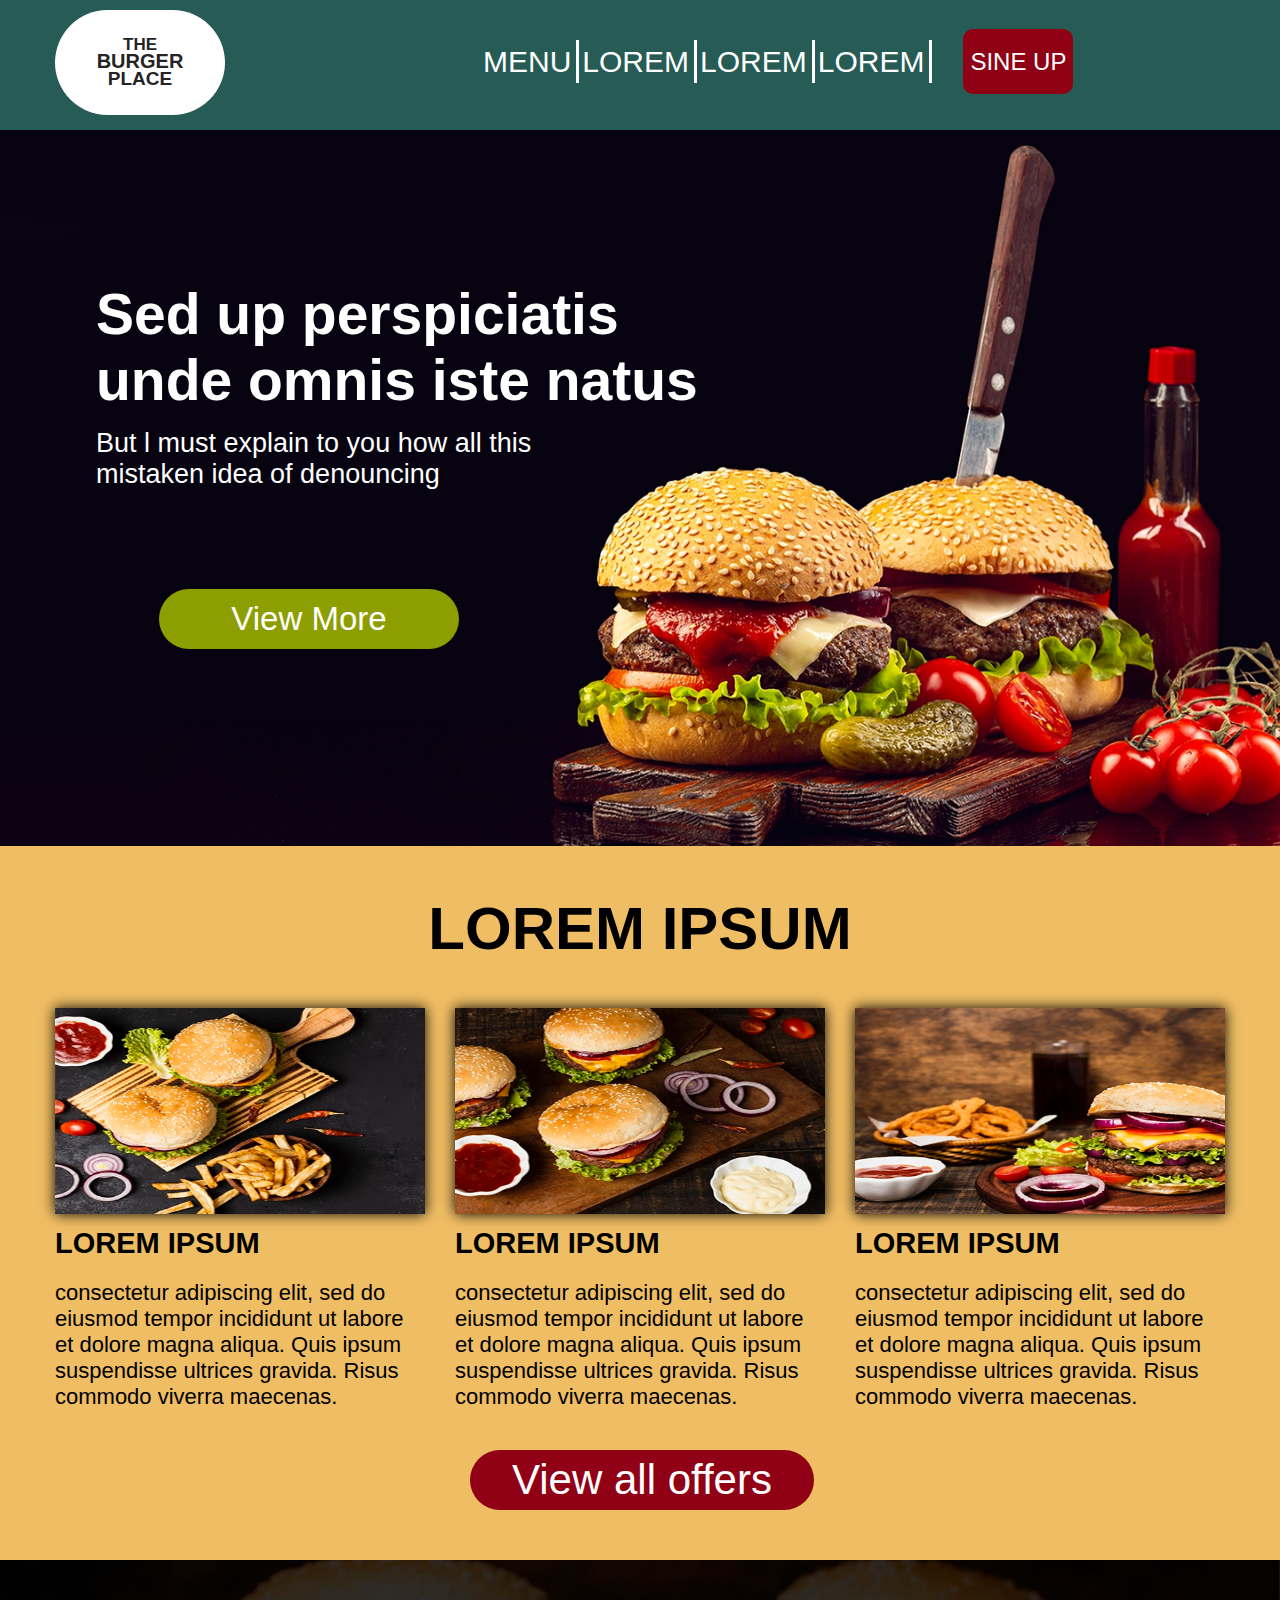
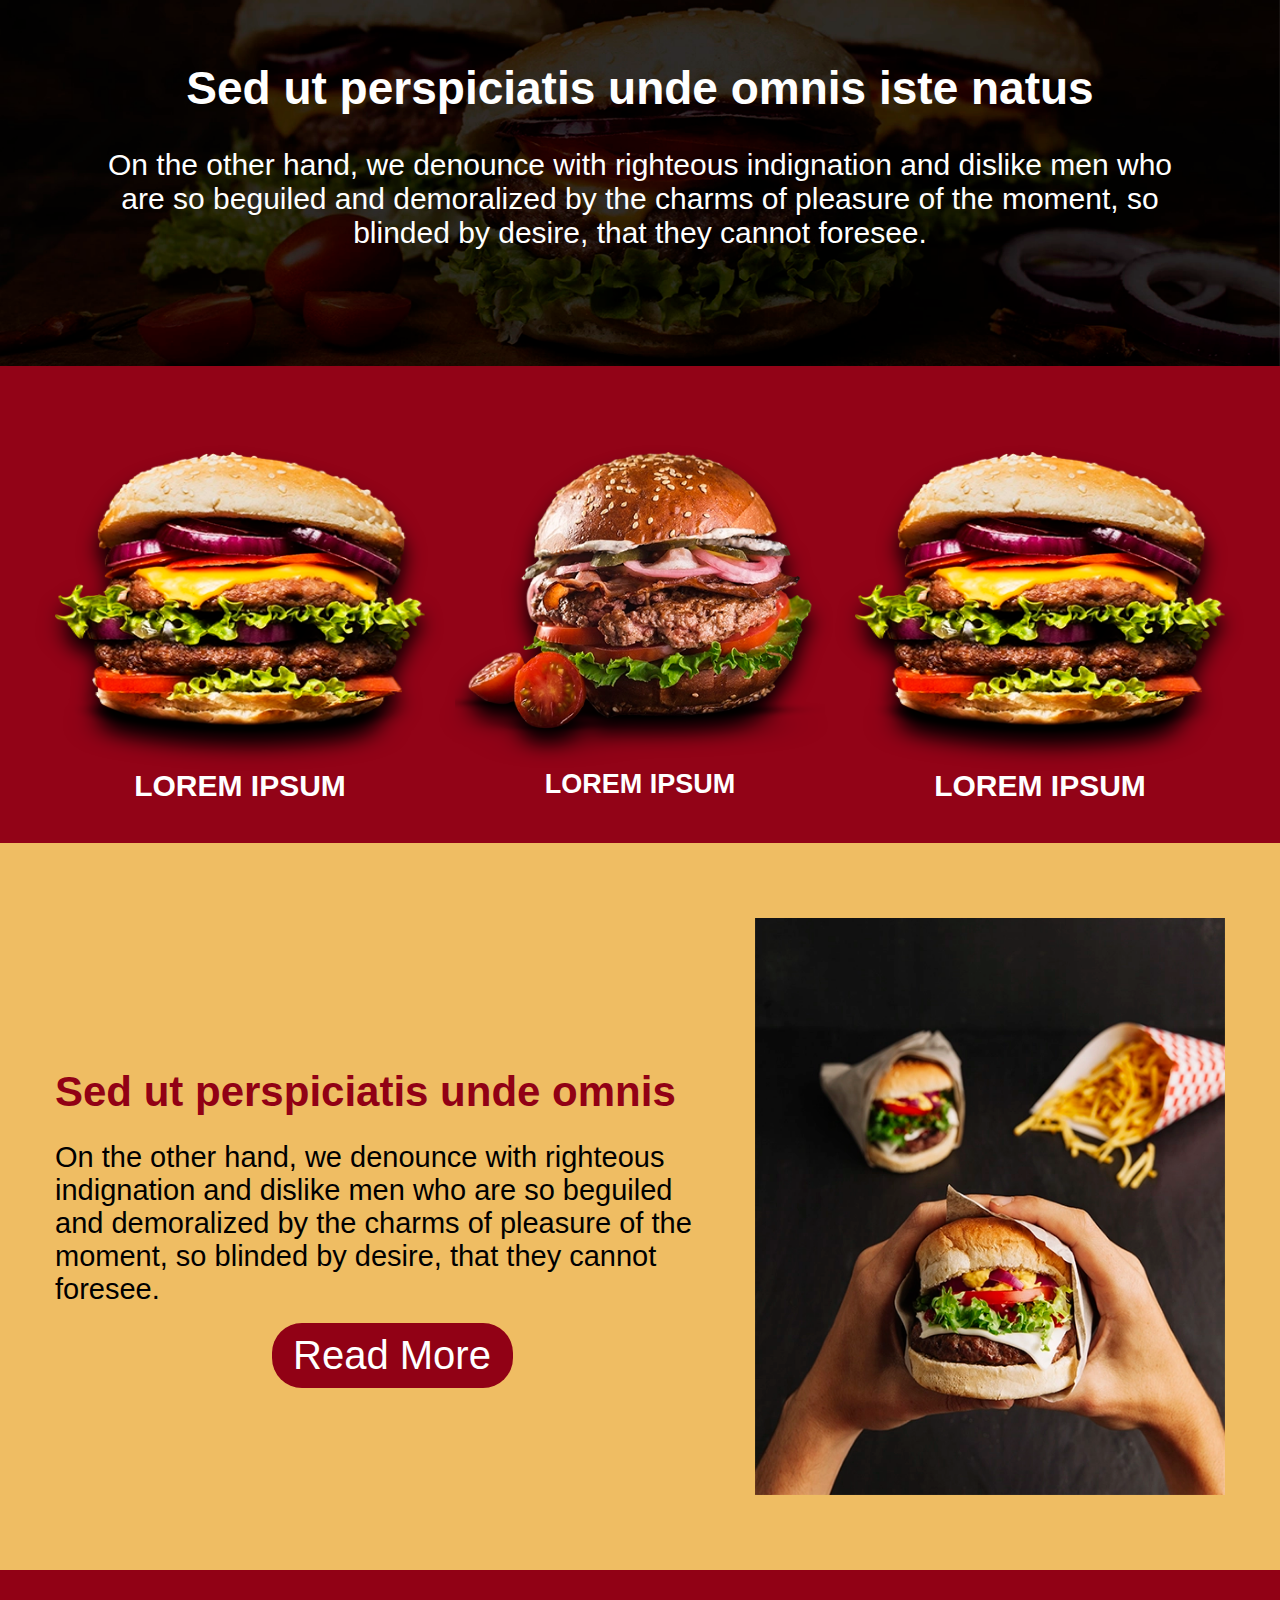
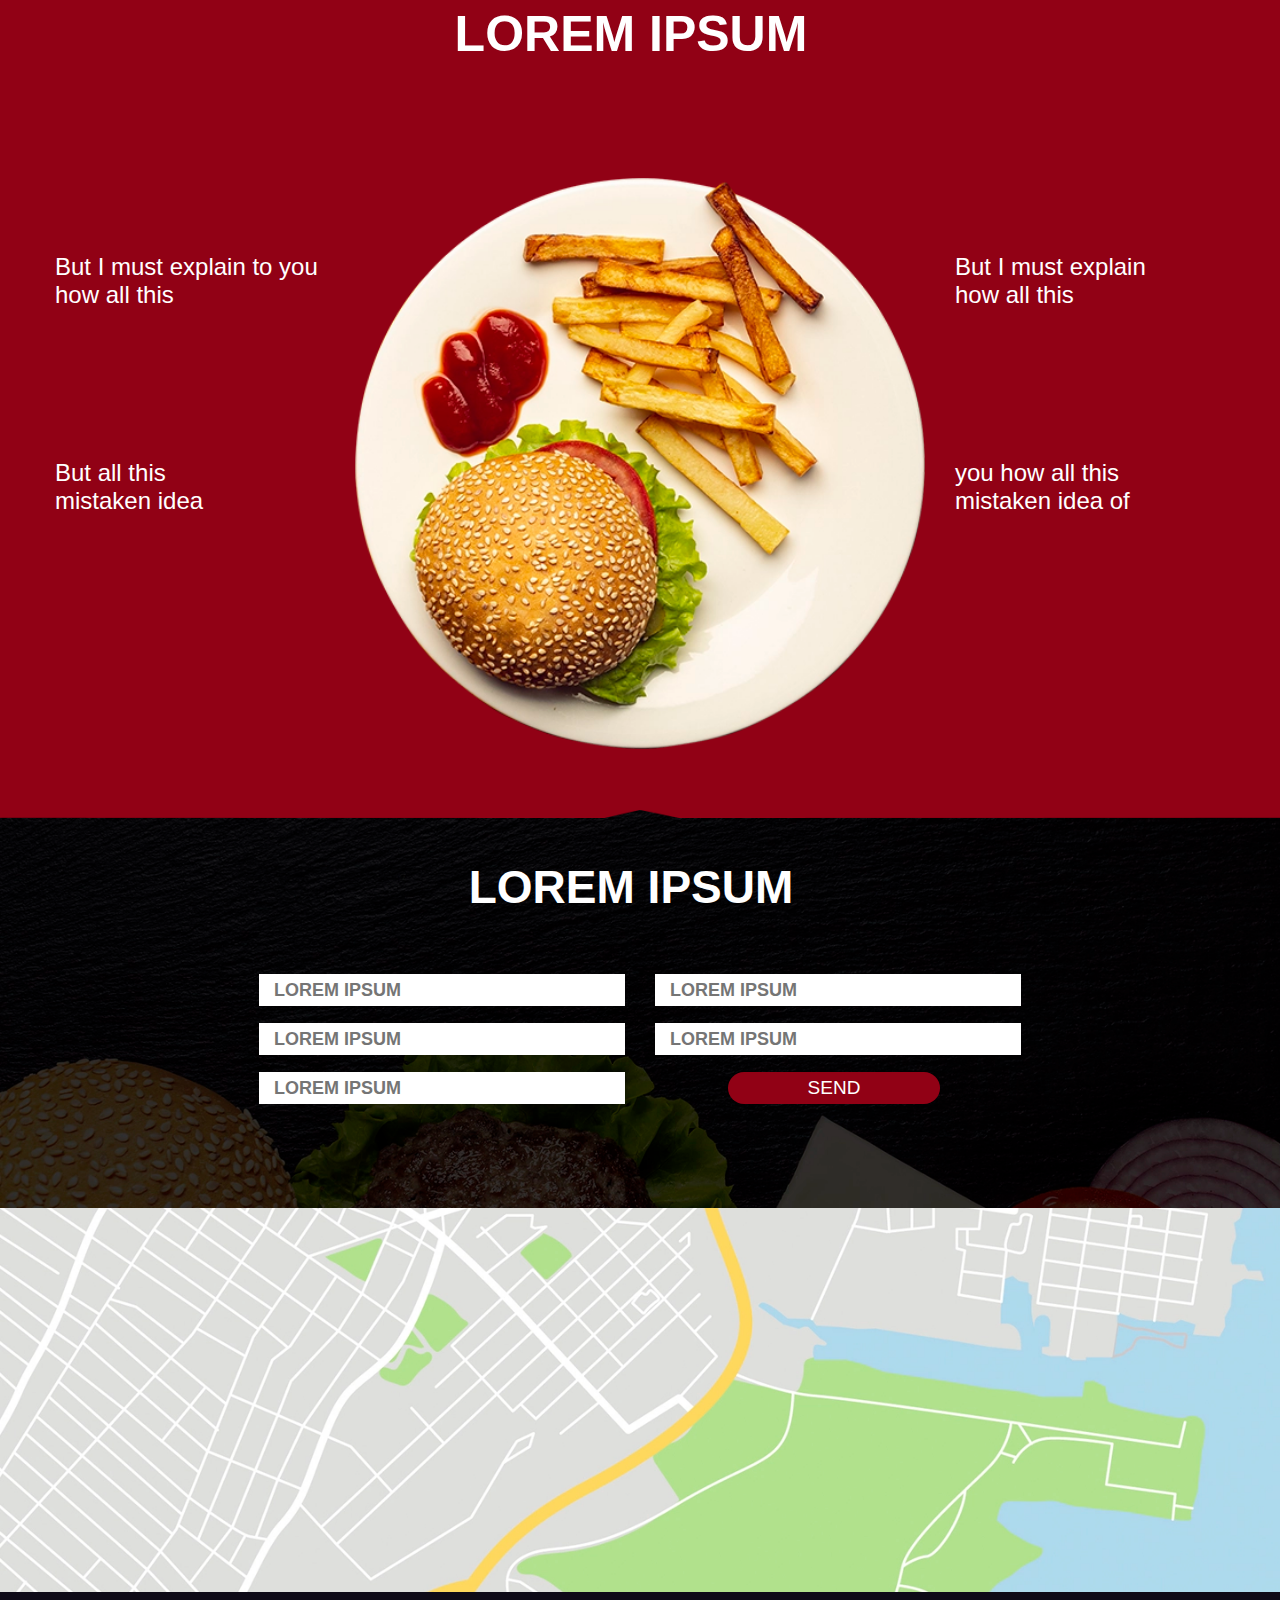
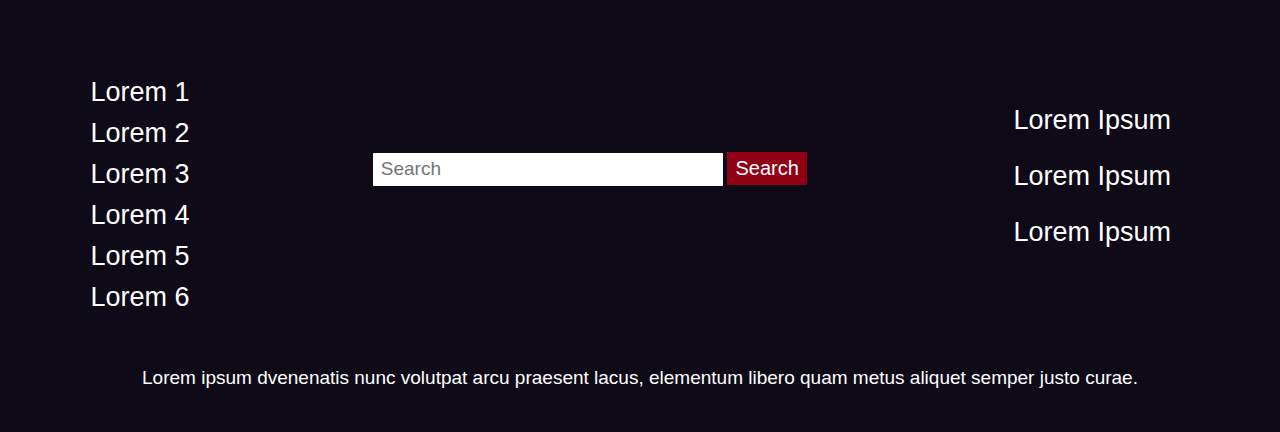
==== index.html @ dedac403 "html changes" ====
<!DOCTYPE html>
<html lang="en">
<head>
  <meta charset="UTF-8">
  <meta http-equiv="X-UA-Compatible" content="IE=edge">
  <meta name="viewport" content="width=device-width, initial-scale=1.0">
  <title>Document</title>
  <link rel="stylesheet" href="css/style.css">
  <link rel="stylesheet" href="https://cdnjs.cloudflare.com/ajax/libs/font-awesome/6.6.0/css/all.min.css" integrity="sha512-Kc323vGBEqzTmouAECnVceyQqyqdsSiqLQISBL29aUW4U/M7pSPA/gEUZQqv1cwx4OnYxTxve5UMg5GT6L4JJg==" crossorigin="anonymous" referrerpolicy="no-referrer" />
</head>
<body>

<!--header-->

<header>
  <div class="container"> 
    <div class="row">
      <div class="col-2 col-a-5 col-c-4" >
        <div class="logo">
          <h3>THE</h3><BR><h1><b>BURGER</b></h1><BR><h2>PLACE</h2>
        </div>
      </div>
      <div class="col-10 col-a-7 col-c-8 ">
          <button class="bunside">
            <samp class="samp"></samp>
            <samp class="samp"></samp>
            <samp class="samp"></samp>
          </button>
          <div class="navbar">
              <nav>
                  <ul>
                    <li>
                      <a href="#">MENU</a>
                    </li>
                    <li>
                      <a href="loremone.html">LOREM</a>
                    </li>
                    <li>
                      <a href="loremtwo.html">LOREM</a>
                    </li>
                    <li>
                      <a href="loremthree.html">LOREM</a>
                    </li>
                  </ul>
                  <div>
                    <button class="bun">SINE UP</button>
                  </div>
              </nav>
          </div>
      </div>
    </div>
  </div>
</header>

<!--secson1-->

<div class="ware" role="bainer" style="background-image: url(images/bainer.webp);">
  <div class="container">
    <div class="row">
      <div class="col-12">
        <div class="bainertext">
          <h1>Sed up perspiciatis <br> unde omnis iste natus </h1>
          <p>But l must explain to you how all this <br> mistaken idea of denouncing</p>
          <button class="bun2">View More</button> 
        </div>
      </div>
    </div>
  </div>
</div>

<!--secson2-->

<div class="ware2" role="bainer">
  <div class="container">
    <div class="row">
      <div class="col-12">
        <div class="alingcenter">
          <h1>LOREM IPSUM</h1>
        </div>
      </div>
      <div class="col-4 col-a-12 col-c-12">
        <div class="left">
          <div class="leftimages">
            <img src="images/offers1.webp" alt="photo1">
          </div>
          <div class="imagestext">
            <h2>LOREM IPSUM</h2>
            <p>consectetur adipiscing elit, sed do<br> eiusmod tempor incididunt ut labore <br>et dolore magna aliqua. Quis ipsum<br> suspendisse ultrices gravida. Risus <br>commodo viverra maecenas.</p>
          </div>
        </div>
      </div>
      <div class="col-4 col-a-12 col-c-12">
        <div class="center">
          <div class="centerimages">
            <img src="images/offers2.webp" alt="photo2">
          </div>
          <div class="imagestext">
            <h2>LOREM IPSUM</h2>
            <p>consectetur adipiscing elit, sed do<br> eiusmod tempor incididunt ut labore <br>et dolore magna aliqua. Quis ipsum<br> suspendisse ultrices gravida. Risus <br>commodo viverra maecenas.</p>
          </div>
        </div>
      </div>
      <div class="col-4 col-a-12 col-c-12">
        <div class="right">
          <div class="rightimages">
            <img src="images/offers3.webp" alt="photo3">
          </div>
          <div class="imagestext">
            <h2>LOREM IPSUM</h2>
            <p>consectetur adipiscing elit, sed do<br> eiusmod tempor incididunt ut labore <br>et dolore magna aliqua. Quis ipsum<br> suspendisse ultrices gravida. Risus <br>commodo viverra maecenas.</p>
          </div>
        </div>
      </div>
      <div class="button3">
        <button class="bun3">View all offers</button>
      </div>
    </div>
  </div>
</div>

<!--secson3-->

<div class="ware3" role="bainner" style="background-image: url(images/sedup.webp);">
  <div class="container">
    <div class="row">
      <div class="col-12">
        <div class="sedut">
          <h1>Sed ut perspiciatis unde omnis iste natus</h1>
          <p>On the other hand, we denounce with righteous indignation and dislike men who<br> are so beguiled and demoralized by the charms of pleasure of the moment, so <br>blinded by desire, that they cannot foresee.</p>
        </div>
      </div>
    </div>
  </div>
</div>

<!--socson4-->

<div class="ware4" role="banner">
  <div class="container">
    <div class="row">
      <div class="col-4  col-c-12">
        <div class="loremimg">
          <img src="images/lorem1.webp" alt="photo">
        </div>
        <div class="loremtext">
          <h1>LOREM IPSUM</h1>
        </div>
      </div>
      <div class="col-4  col-c-12">
        <div class="loremimg" >
          <img src="images/lorem2.webp" alt="photo">
        </div>
        <div class="loremtext" id="imgcenter">
          <h1>LOREM IPSUM</h1>
        </div>
      </div>
      <div class="col-4 col-c-12">
        <div class="loremimg">
          <img src="images/lorem1.webp" alt="photo">
        </div>
        <div class="loremtext">
          <h1>LOREM IPSUM</h1>
        </div>
      </div>
    </div>
  </div>
</div>

<!--socson5-->

<div class="ware5">
  <div class="container">
    <div class="row">
      <div class="col-7">
        <div class="sedtututext">
          <div class="sedtutu">
            <h1>Sed ut perspiciatis unde omnis</h1>
            <p>On the other hand, we denounce with righteous<br> indignation and dislike men who are so beguiled<br> and demoralized by the charms of pleasure of the<br> moment, so blinded by desire, that they cannot <br>foresee.</p>
          </div>
           <div class="button4">
             <button class="bun4">Read More</button>
           </div>
        </div>
      </div>
      <div class="col-5">
         <div class="sedtutuimg">
          <img src="images/sedup2.webp" alt="photp">
         </div>
      </div>
    </div>
  </div>
</div>

<!--socson6-->

<div class="ware6">
  <div class="container">
    <div class="row">
      <div class="col-12">
        <div class="textcenter">
          <h1>LOREM IPSUM</h1>
        </div>
      </div>
      <div class="col-3">
        <div class="textleft">
          <div class="text1">
              <p>But I must explain to you<br>
                how all this</p>
          </div>
          <div class="text2">
              <p>But all this<br>
                mistaken idea</p>
          </div>
        </div>
      </div>
      <div class="col-6">
        <div class="imgcenter">
          <img src="images/ImagesRol.webp" alt="photo">
        </div>
      </div>
      <div class="col-3">
        <div class="textright">
          <div class="text3">
             <p>But I must explain <br>
              how all this</p>
          </div>
          <div class="text4">
              <p>you how all this<br>
                mistaken idea of</p>
          </div>
        </div>
      </div>
      <div class="col-12">
      </div>
    </div>
  </div>
</div>

<!--socson7-->

<div class="ware7" style="background-image: url(images/send.webp);">
  <div class="container">
    <div class="row">
      <div class="col-12">
        <div class="textcenter">
          <h1>LOREM IPSUM</h1>
        </div>
      </div>  
      <div class="col-6">
        <div class="input">
          <input type="text" placeholder="LOREM IPSUM">
          <br>
          <input type="text" placeholder="LOREM IPSUM">
          <br>
          <input type="text" placeholder="LOREM IPSUM">
        </div>
      </div>
      <div class="col-6">
        <div class="input1">
          <input type="text" placeholder="LOREM IPSUM">
          <br>
          <input type="text" placeholder="LOREM IPSUM">
          <div class="button5">
            <button class="bun5">SEND</button>
          </div>
        </div>
      </div>
    </div>
  </div>
</div>

<!--socson8-->

<div class="ware8" style="background-image: url(images/mape.webp);">
  <div class="container">
    <div class="row"></div>
  </div>
</div>

<!--fooret-->

<footer>
  <div class="container">
    <div class="row">
      <div class="col-2 col-b-3 col-c-3 col-a-3">
        <div class="loremlaft">
         <ul>
          <li>
            <a href="#">Lorem 1</a>
          </li>
          <li>
            <a href="#">Lorem 2</a>
          </li>
          <li>
            <a href="#">Lorem 3</a>
          </li>
          <li>
            <a href="#">Lorem 4</a>
          </li>
          <li>
            <a href="#">Lorem 5</a>
          </li>
          <li>
            <a href="#">Lorem 6</a>
          </li>
         </ul>
        </div>
      </div>
      <div class="col-7 col-b-5 col-c-5 col-a-5">
        <div class="alingcenter">
          <input type="text" placeholder="Search">
           <button class="footerbun">Search</button>
        </div>
      </div>
      <div class="col-3 col-b-4 col-c-4 col-a-4">
       <div class="loremright">
         <ul>
           <li>
             <label for="icon1">
              <i class="fa-brands fa-facebook"></i>
             </label>
             <a href="#" class="icon1">Lorem Ipsum</a>
           </li>
           <li>
             <label for="icon2" class="icon2">
              <i class="fa-brands fa-twitter"></i>
             </label>
             <a href="#" class="icon2">Lorem Ipsum</a>
           </li>
           <li>
             <label for="icon3">
              <i class="fa-brands fa-instagram"></i>
             </label>
             <a href="#" class="icon3">Lorem Ipsum</a>
           </li>
         </ul>
       </div>
      </div>
      <div class="col-12">
        <div class="col-12text">
          <p>Lorem ipsum dvenenatis nunc volutpat arcu praesent lacus, elementum libero quam metus aliquet semper justo curae.</p>
        </div>
      </div>
    </div>
  </div>
</footer>

<script src="js/code.js"></script>
</body>
</html>
---- css/style.css ----
*,::before,::after{ margin:0; box-sizing: border-box;}
a{ text-decoration: none;}
button{  cursor: pointer; padding: 0;}
img{ vertical-align: bottom;}
iframe{ border: none;}
:disabled{ cursor: not-allowed;}
label{ display: inline-block;}
abbr[title]{ cursor: help;}
ul{list-style: none; padding: 0; }

html{ font-size: 15px;
     --red:#ca3c3c;
     --ff:proxima, sans-serif;
}
body{
     font:100 16px var(--ff);
}
.reg{ font-weight: 400; }
.container{
     max-width: 1200px;
     margin: auto;
     padding: 0 1rem;
}
.thin{ font-weight: 100;}

.row{ display: flex; flex-flow: row wrap; margin:  0 -1rem; }

[class^="col-"]{ flex: 1 0 auto; padding: 0 1rem; }

.col-1{ flex-basis:calc(1/12 * 100%); max-width: calc(1/12 * 100%); }
.col-2{ flex-basis:calc(2/12 * 100%); max-width: calc(2/12 * 100%); }
.col-3{ flex-basis:calc(3/12 * 100%); max-width: calc(3/12 * 100%); }
.col-4{ flex-basis:calc(4/12 * 100%); max-width: calc(4/12 * 100%); }
.col-5{ flex-basis:calc(5/12 * 100%); max-width: calc(5/12 * 100%); }
.col-6{ flex-basis:calc(6/12 * 100%); max-width: calc(6/12 * 100%); }
.col-7{ flex-basis:calc(7/12 * 100%); max-width: calc(7/12 * 100%); }
.col-8{ flex-basis:calc(8/12 * 100%); max-width: calc(8/12 * 100%); }
.col-9{ flex-basis:calc(9/12 * 100%); max-width: calc(9/12 * 100%); }
.col-10{ flex-basis:calc(10/12 * 100%); max-width: calc(10/12 * 100%); }
.col-11{ flex-basis:calc(11/12 * 100%); max-width: calc(11/12 * 100%); }
.col-12{ flex-basis:calc(12/12 * 100%); max-width: calc(12/12 * 100%); }
.flex{ display: flex;}
.align-center{ align-items: center;}
.justify-right{ justify-content: right;}
.justify-center{ justify-content: center;}
.justify-space-bet{ justify-content: space-between;}


/*leyout*/

header{
     background-color: #265c55;
     position: sticky;
     top: 0;
     height: 130px;
}
.bunside{
     display: none;
}
.logo{
     background-color: #fff;
     color: #242424;
     text-align: center;
     border-radius: 84px;
     margin-top: 10px;
     height: 105px;
}
.logo h1{
   font-size: 20px;
}
.logo h3{
     padding-top: 25px;
     margin-bottom: -23px;
     font-size: 17px;
}
.logo h2 {
    margin-top: -23px;
    font-size: 19px;
}
nav ul {
     margin-left: 225px;
}
nav ul li{
     float: left;
}
nav ul li a{
     color: #fff;
     font-size: 30px;
     border-right: 3px solid;
     text-align: center;
     padding: 5px 5px 5px 3px;
}
nav {
     display:flex;
     margin-top: 45px;
}
.bun{
     background-color: #910115;
     color: #fff;
     border-radius: 10px;
     border: none;
     font-size: 24px;
     width: 110px ;
     height: 65px ;
     margin: -16px 20px 0px 31px ;
}

/*socson*/

.ware{
     background-size: cover;
     height: 716px;
}
.ware .bainertext h1{
     color: #fff;
     margin-top: 151px;
     font-size: 57px;
     margin-left: 41px;
}
.ware .bainertext p{
     color: #fff;
     margin-top: 15px;
     font-size: 27px;
     margin-left: 41px;
}
.ware .bainertext .bun2{
    width: 300px;
    height: 60px;
    margin-left: 104px;
    background-color: #8c9e00;
    color: #fff;
    border-radius: 30px;
    border: none;
    margin-top: 99px;
    font-size: 33px ;
}

/*socson2*/

.ware2{
     height: auto;
     background-color: #efbd63;
     background-size: cover;
}
.ware2 .alingcenter h1 {
     color: #000;
     font-size: 60px;
     text-align: center;
     margin-top: 48px;
     margin-bottom: 20px;
}

 .ware2 .container .row img{
    width: 100%;
    height: 206px;
    margin-top: 25px;
    box-shadow: 0px 0px 13px #000;
}
.ware2 .imagestext h2{
     text-align: left;
     color: #000;
     margin-top: 13px;
     font-size: 29px;

}
.ware2 .imagestext p{
     text-align: left;
     color: #000;
     margin-top: 20px;
     font-size: 22px;
}
.ware2 .bun3{
    width: 344px;
    height: 60px;
    margin-left: 430px;
    background-color: #910115;
    color: #fff;
    border-radius: 30px;
    border: none;
    margin-top: 40px;
    font-size: 42px ;
    margin-bottom: 50px;
}

/*socson3*/

.ware3{
     background-size: cover;
     height: 406px;
}
.ware3 .col-12{
     text-align: center;
}
.ware3 .sedut h1{
     color:#fff;
     font-size: 46px ;
     margin-top: 101px ;
}
.ware3 .sedut p{
     color:#fff;
     font-size: 30px;
     margin-top: 33px;
}

/*socson4*/

.ware4{
     background-color: #920317;
     background-size: cover;
     height: auto;
}

.ware4 .loremimg img{
     width: 100%;
     height: 282px;
     margin-top: 86px;
     filter: drop-shadow(0px 15px 10px #000);
    
}
.ware4 .loremtext h1{
     text-align: center;
     color: #fff;
     font-size: 30px;
     margin-top: 35px;
     margin-bottom: 40px;
}
.ware4 #imgcenter h1{
     font-size: 27px;
}

/*socson5*/

.ware5{
     background-color: #efbd63;
     background-size: cover;
     height: auto;
}

.ware5 .sedtutu h1{
     color: #910115;
     font-size: 42px;
     margin-top:225px;
     
}
.ware5 .sedtutu p{
     color: #000;
     font-size: 29px;
     margin-top: 25px;
}

.ware5 .button4 {
     text-align: center;
}
.ware5 .button4 .bun4 {
    width: 241px;
    height: 65px;
    margin-left: 4px;
    background-color: #910115;
    color: #fff;
    border-radius: 30px;
    border: none;
    margin-top: 17px;
    font-size: 40px ;
}

.ware5 .sedtutuimg img{
     width: 100%;
     height: auto;
     margin-top: 75px;
     margin-bottom: 75px;
}

/*socson6*/

.ware6{
     height: auto;
     background-color: #910115;
     background-size: cover;
}

.ware6 .textcenter h1{
     color: #fff;
     font-size: 50px;
     text-align: center;
     margin-top: 35px;
}
.ware6 .text1 p{
     color: #fff;
     font-size: 24px;
     margin-top: 140px;
}
.ware6 .text2 p{
     color: #fff;
     font-size: 24px;
     margin-top: 150px;
}
.ware6 .text3 p{
     color: #fff;
     font-size: 24px;
     margin-top: 140px;
}
.ware6 .text4 p{
     color: #fff;
     font-size: 24px;
     margin-top: 150px;
}
.ware6 .imgcenter img{
     width: 100%;
     height: auto;
     margin-top: 55px;
     margin-bottom: 70px;
}
.ware6 .span {
     text-align: center;
}
.ware6 .span samp{
     background-color: #fff;
     width: 12px ;
     height: 25px ;
     border-radius: 22px;
     border: none;
     margin-top: 30px;
}


/*socson7*/

.ware7{
     width: 100%;
     height: 398px;
     background-size: cover;
     margin-top: -9px;
     
}

.textcenter h1{
     font-size: 46px ;
     text-align: center;
     margin-left: -18px;
     margin-top: 50px;
     margin-bottom: 50px;     
     color: #fff;
}

.input {
     float: right;
}
.input1{
     float: left;
 }
.col-6{
     margin-top: 10px;
}
 
.ware7 input{
   width: 366px;
   height: 32px;
   margin-bottom: 17px;
   font-weight: 600;
   font-size: 18px;
   border: none;
   padding: 15px;
}
.bun5{
     width: 212px;
     height: 32px;
     background-color: #910115;
     border: none;
     color: #fff;
     border-radius: 16px;
     margin: 0px 0px 0px 73px ;
     font-size: 19px;
}

/*socson8*/

.ware8{
     width: 100%;
     height: 384px;
     background-size: cover;
}

/*footer*/

footer{
     background-color: #0e0a17;
     background-size: cover;
     height: 440px;
}
.loremlaft ul{
     margin-top: 80px;
 }
 .loremlaft li{
     text-align: center;
     padding: 5px;
 }
 .loremlaft a{
      font-size: 27px;
      color: #fff;
 }
 footer .alingcenter{
     text-align: center;
     margin-top: 160px;
}
.alingcenter input{
     width: 350px ;
     height: 33px;
     font-size: 19px;
     padding: 8px;
     border: none;
}
.footerbun{
     height: 33px;
     width: 80px;
     font-size: 20px;
     background-color: #910115;
     border: none;
     color: #fff;
}
.loremright ul{
     margin-top: 108px;
 }
 .loremright li{
     text-align: center;
     padding: 5px;
     margin: 15px;
 }
 .loremright a{
      font-size: 27px;
      color: #fff;
      padding: 10px;
 }
 footer i{
     color: #fff;
     font-size: 30px;
 }
.col-12text p{
    color: #fff;
    text-align: center;
    font-size: 19px;
    margin-top: 49px;
}

/*Risonsiv.style*/

@media(max-width: 425px){
     
     .col-a-3{ flex-basis:calc(3/12 * 100%); max-width: calc(3/12 * 100%); }
     .col-a-4{ flex-basis:calc(4/12 * 100%); max-width: calc(4/12 * 100%); }
     .col-a-5{ flex-basis:calc(5/12 * 100%); max-width: calc(5/12 * 100%); }
     .col-a-7{ flex-basis:calc(7/12 * 100%); max-width: calc(7/12 * 100%); }
     .col-a-8{ flex-basis:calc(8/12 * 100%); max-width: calc(8/12 * 100%); }
     .col-a-12{ flex-basis:calc(12/12 * 100%); max-width: calc(12/12 * 100%); }

/*header*/

.navbar{
     display: none;
}

.bunside{
     display: block;     
     float: right;
     width: 80px;
     height: 40px;
     background: transparent;
     border: 2px solid;
     border-color: #30265c;
     margin-top: 40px;
     margin-right: 10px;
     border-radius: 10px;
}
.bunside .samp {
    display: block;
    height: 2px;
    background: #30265c;
    width: 70%;
    margin: 5px auto;
 }

 /*ware1*/

 .ware{
     height: 220px;
 }

 .ware .bainertext h1 {
     color: #fff;
     margin-top: 35px;
     font-size: 20px;
     margin-left: 12px;
 }
 .ware .bainertext p {
     color: #fff;
     margin-top: 5px;
     font-size: 11px;
     margin-left: 12px;
 }
 .ware .bainertext .bun2 {
     width: 94px;
     height: 34px;
     margin-left: 13px;
     margin-top: 16px;
     font-size: 14px;
 }

 /*ware2*/

 .ware2 .alingcenter h1 {
     font-size: 33px;
     margin-top: 28px;
     margin-bottom: 10px;
 }
 .ware2 .imagestext h2 {
     font-size: 25px;
 }
 .ware2 .imagestext p {
     font-size: 18px;
 }
 .ware2 .bun3 {
     width: 145px;
     height: 40px;
     margin-left: 35px;
     margin-top: 20px;
     font-size: 14px;
     margin-bottom: 25px;
 }
 
 /*ware3*/

 .ware3 {
     height: 109px;
 }
 .ware3 .sedut h1 {
     font-size: 13px;
     margin-top: 25px;
 }
 .ware3 .sedut p {
     font-size: 6px;
     margin-top: 12px;
 }

 /*ware4*/

 .ware4 .loremimg img {
     height: 100%;
     margin-top: 30px;
 }
 .ware4 .loremtext h1 {
     font-size: 9px;
     margin-top: 26px;
     margin-bottom: 20px;
 }
 .ware4 #imgcenter h1 {
     font-size: 9px;
 }

/*ware5*/

.ware5 .sedtutu h1 {
     font-size: 17px;
     margin-top: 75px;
 }

 .ware5 .sedtutu p {
     font-size: 6px;
     margin-top: 8px;
 }

 .ware5 .button4 .bun4 {
     width: 80px;
     height: 30px;
     margin-left: -50px;
     font-size: 11px;
     margin-top: 15px;
 }
 .ware5 .sedtutuimg img {
     margin-top: 70px;
     margin-bottom: 35px;
 }

/*ware6*/

.ware6 .textcenter h1 {
     font-size: 25px;
     margin-top: 25px;
     margin-bottom: 10px;
 }
 .ware6 .imgcenter img{
     margin-top: 10px;
     margin-bottom: 30px;
 }
 .ware6 .text1 p {
     font-size: 10px;
     margin-top: 20px;
 }
 .ware6 .text2 p {
     font-size: 10px;
     margin-top: 50px;
 }
 .ware6 .text3 p {
     font-size: 10px;
     margin-top: 20px;
 }
 .ware6 .text4 p {
     font-size: 10px;
     margin-top: 50px;
 }

 /*ware7*/

.ware7{
     height: 108px;
}
 .ware7 .textcenter h1 {
     font-size: 18px;
     margin-top: 8px;
     margin-bottom: -7px;
 }
 .ware7 input {
     width: 125px;
     height: 17px;
     margin-bottom: 3px;
     font-weight: 700;
     font-size: 10px;
     padding: 0px 0px 0px 10px;
 }
 .bun5 {
     width: 100px;
     height: 22px;
     margin: 3px 0px 0px 16px;
     font-size: 15px;
 }

 /*ware8*/

 .ware8 {
     height: 104px;
 }

 /*footer*/

footer{
     height: 275px;
}

 .loremlaft ul {
     margin-top: 20px;
 }
 .loremlaft a {
     font-size: 11px;
 }
 .alingcenter input {
     width: 105px;
     height: 25px;
     font-size: 12px;
     border-radius: 5px;
 }
 footer .alingcenter {
     margin-top: 55px;
 }
 .footerbun {
     width: 60px;
     height: 25px;
     font-size: 13px;
     border-radius: 5px;
     margin-top: 10px;
 }
 .loremright ul {
     margin-top: 45px;
 }
 .loremright li {
     margin: 0px;
     padding: 0px 0px 0px 5px;
 }
 footer i {
     font-size: 10px;
 }
 .loremright a {
     font-size: 11px;
     padding: 0px;
 }
 .col-12text p {
     font-size: 13px;
     margin-top: 20px;
 }

}
@media(min-width: 426px) and (max-width: 768px){

     .col-c-3{ flex-basis:calc(3/12 * 100%); max-width: calc(3/12 * 100%); }
     .col-c-4{ flex-basis:calc(4/12 * 100%); max-width: calc(4/12 * 100%); }
     .col-c-5{ flex-basis:calc(5/12 * 100%); max-width: calc(5/12 * 100%); }
     .col-c-8{ flex-basis:calc(8/12 * 100%); max-width: calc(8/12 * 100%); }
     .col-c-12{ flex-basis:calc(12/12 * 100%); max-width: calc(12/12 * 100%); }

/*header*/

.navbar{
     display: none;
}

.bunside{
     display: block;     
     float: right;
     width: 80px;
     height: 40px;
     background: transparent;
     border: 2px solid;
     border-color: #30265c;
     margin-top: 40px;
     margin-right: 40px;
     border-radius: 10px;
}
.bunside .samp {
    display:block;
    height: 2px;
    background: #30265c;
    width: 70%;
    margin: 5px auto;
 }

 /*ware1*/

 .ware {
     height: 397px;
 }
 .ware .bainertext h1 {
     margin-top: 68px;
     font-size: 31px;
}
.ware .bainertext p {
     margin-top: 11px;
     font-size: 21px;
}
.ware .bainertext .bun2 {
     width: 220px;
     margin-left: 51px;
     margin-top: 50px;
     font-size: 31px;
 }
 .ware2 .container .row img {
     height: auto;
 }
 .ware2 .imagestext h2 {
     margin-top: 35px;
     font-size: 52px;
 }
 .ware2 .imagestext p {
     font-size: 30px;
 }
 .ware2 .bun3{
     height: 73px;
     border-radius: 36px;
     margin-left: 138px;
 }

/*ware3*/

.ware3 {
     height: 205px;
}
.ware3 .sedut h1 {
     font-size: 24px;
     margin-top: 58px;
}
.ware3 .sedut p {
     font-size: 13px;
     margin-top: 10px;
 }

/*ware4*/

 .ware4 .loremimg img{
     height: 325px;
}
.ware4 #imgcenter h1 {
     font-size: 45px;
 }
.ware4 .loremtext h1 {
     font-size: 45px;
}

/*ware5*/

.ware5 .sedtutu h1 {
     font-size: 19px;
     margin-top: 105px;
 }
 .ware5 .sedtutu p{
     font-size: 12px;
 }
 .ware5 .button4 .bun4 {
     width: 186px;
     height: 50px;
     margin-left: -50px;
     margin-top: 30px;
     font-size: 26px;
 }

/*ware6*/

 .ware6 .imgcenter img {
     margin-top: -15px;
 }
 .ware6 .text1 p {
     font-size: 14px;
     margin-top: 10px;
     margin-left: 18px;
 }
 .ware6 .text2 p {
     margin-left: 18px;
     font-size: 14px;
     margin-top: 145px;
}
.ware6 .text3 p {
     font-size: 18px;
     margin-top: 10px;
 }
 .ware6 .text4 p {
    margin-left: -5px;
     font-size: 14px;
     margin-top: 145px;
 }

 /*ware7*/

 .ware7{
     height: 209px;
 }
 
.ware7 input {
     width: 215px;
     height: 25px;
     margin-bottom: 10px;
 }
 .textcenter h1 {
     font-size: 35px;
     margin-top: 25px;
     margin-left: -18px;
     margin-bottom: 0px;
 }
 .ware7 .bun5 {
     width: 185px;
     margin-left: 10px;
     font-size: 24px;
 }

/*ware8*/

.ware8{
     height: 202px;
}

/*footer*/

.loremlaft ul {
     margin-top: 40px;
 }
 .loremlaft a {
     font-size: 27px;
 }
 footer .alingcenter {
     margin-top: 100px;
 }
 .alingcenter input {
     width: 190px;
     border-radius: 5px;
}
.footerbun {
     height: 34px;
     width: 118px;
     font-size: 21px;
    margin-top: 15px;
    border-radius: 5px;
}
.loremright a {
     font-size: 20px;
     padding: 0px 0px 0px 10px;
 }
 .loremright ul {
     margin-top: 50px;
 }
 .loremright li {
     text-align: center;
     margin: 0px -10px 10px 0px;
 }

}
@media(min-width: 769px) and (max-width: 992px){
     .col-b-5{ flex-basis:calc(5/12 * 100%); max-width: calc(5/12 * 100%); }
     .col-b-4{ flex-basis:calc(4/12 * 100%); max-width: calc(4/12 * 100%); }
     .col-b-3{ flex-basis:calc(3/12 * 100%); max-width: calc(3/12 * 100%); }

/*header*/

     nav ul {
          margin-left: -10px;
      }

/*ware1*/

.ware {
     background-size: cover;
     height: 450px;
 }

 .ware .bainertext h1 {
     margin-top: 65px;
     font-size: 40px;
 }
 .ware .bainertext p {
     margin-top: 15px;
     font-size: 24px;
 }
 .ware .bainertext .bun2 {
     width: 220px;
     height: 55px;
     margin-left: 60px;
     margin-top: 60px;
     font-size: 30px;
 }

 /*ware2*/

 .ware2 .alingcenter h1 {
     font-size: 43px;
     margin-top: 25px;
     margin-bottom: 0px;
 }
 .ware2 .imagestext h2 {
     text-align: left;
     color: #000;
     margin-top: 25px;
     font-size: 23px;
 }
 .ware2 .imagestext p {
     text-align: left;
     color: #000;
     margin-top: 15px;
     font-size: 14px;
 }
 .ware2 .bun3 {
     width: 270px;
     margin-left: 255px;
     font-size: 30px;
 }

 /*ware3*/

 .ware3 {
     height: 255px;
 }

 .ware3 .sedut h1 {
     font-size: 30px;
     margin-top: 45px;
 }
 .ware3 .sedut p {
     font-size: 16px;
     margin-top: 35px;
 }

 /*ware5*/

 .ware5 .sedtutu h1 {
     font-size: 28px;
     margin-top: 160px;
}
.ware5 .sedtutu p {
     font-size: 18px;
 }


 .ware5 .button4 .bun4 {
     margin-top: 40px;
     font-size: 34px;
 }

/*ware6*/

 .ware6 .text1 p {
     font-size: 21px;
     margin-top: 110px;
 }
 .ware6 .text3 p {
     font-size: 22px;
     margin-top: 110px;
 }
 .ware6 .text4 p {
    font-size: 21px;
 }

 /*ware7*/

 .ware7{
     height: 251px;
 }
 .textcenter h1 {
     margin-top: 31px;
     margin-bottom: 5px;
 }
 .ware7 input{
     width: 290px;
     margin-bottom: 13px;
 }

 /*ware8*/

 .ware8{
     height: 242px;
 }

 /*footer*/

 .alingcenter input {
     width: 278px;
}
.footerbun {
     width: 130px;
     margin-top: 15px;
     font-size: 24px;
 }
 .col-12text p {
     font-size: 13px;
 }


}
@media(min-width: 993px) and (max-width: 1200px){

/*header*/

.navbar ul {
     margin-left: 90px;
 }

/*ware1*/

     .ware {
     
          height: 570px;
      }
     
     .bainertext h1{
          margin-top: 65px;
     }

/*ware2*/

.imagestext p{
     font-size: 17px;
}
.bun3{
     margin-top: 65px;
     margin-left: 310px;
     font-size: 37px;
}

/*ware3*/

.ware3{
     height: 325px;
}
.sedut p {
     font-size: 22px;
}

/*ware5*/

.ware5{
     height: 655px;
}

.sedtutu h1 {
     font-size: 35px;
     margin-top: 185px;
 }
 .sedtutu p {
     font-size: 24px;
}
.button4 .bun4{
     margin-top: 75px;
}
.sedtutuimg img{
     height: 510px;
}

/*ware7*/

.ware7{
     height: 318px;
}

/*ware8*/

.ware8{
     height: 307px;
}

/*footer*/

.col-12text p{
     font-size: 15px;
}

}
@media(min-width: 1201px) and (max-width: 1800px){}
@media(min-width: 1801px){}
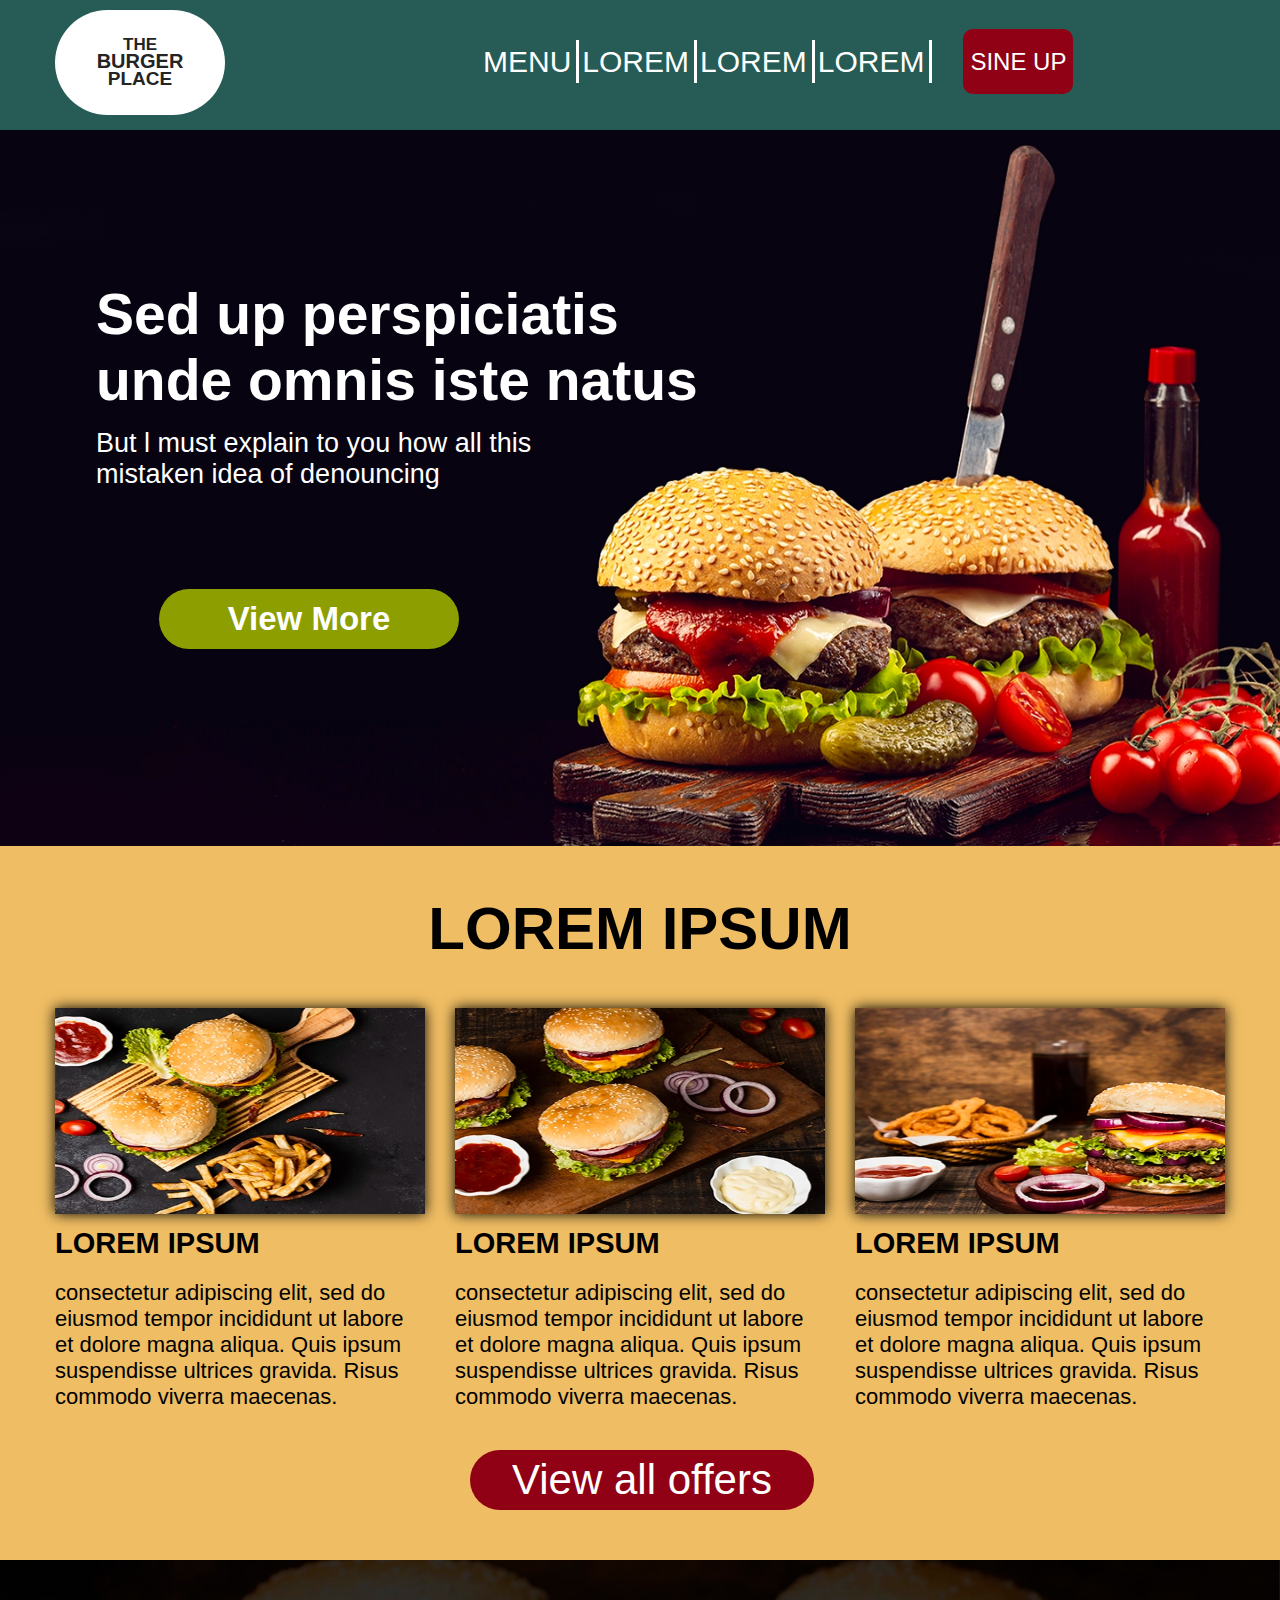
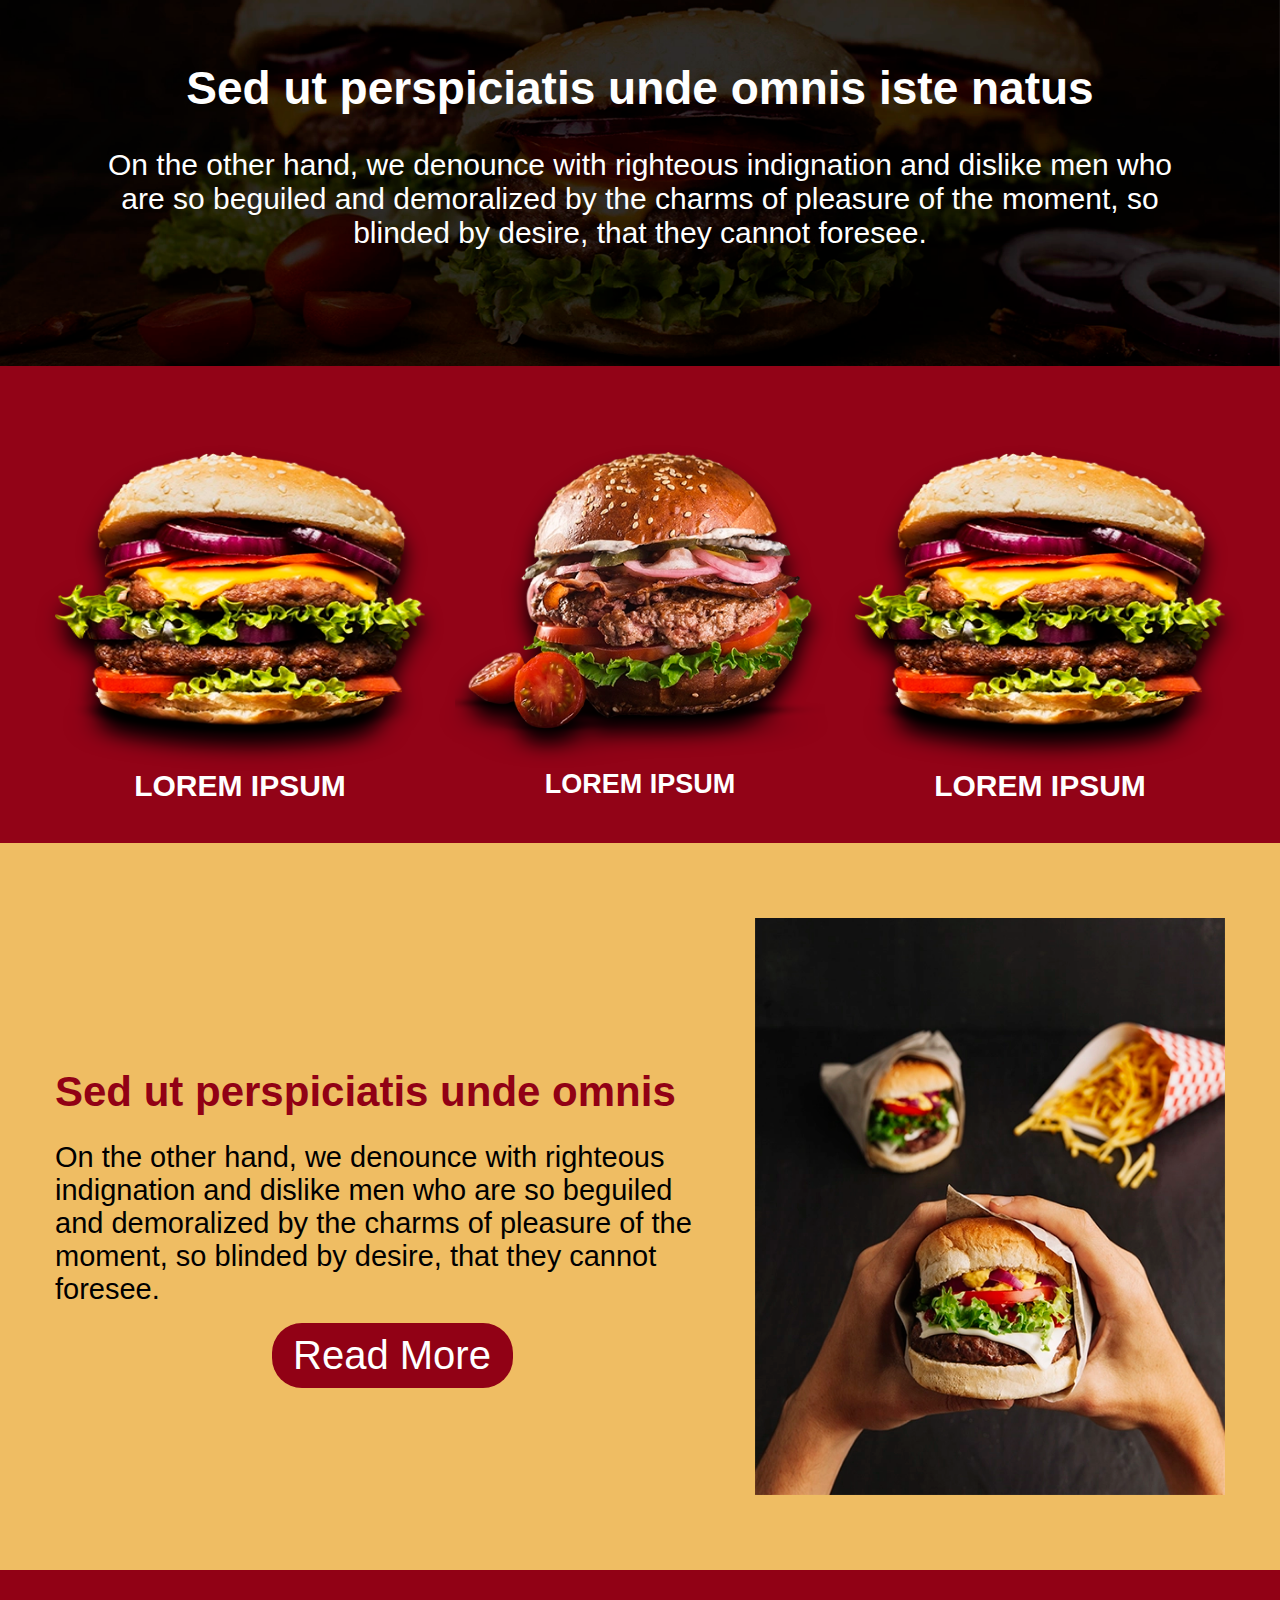
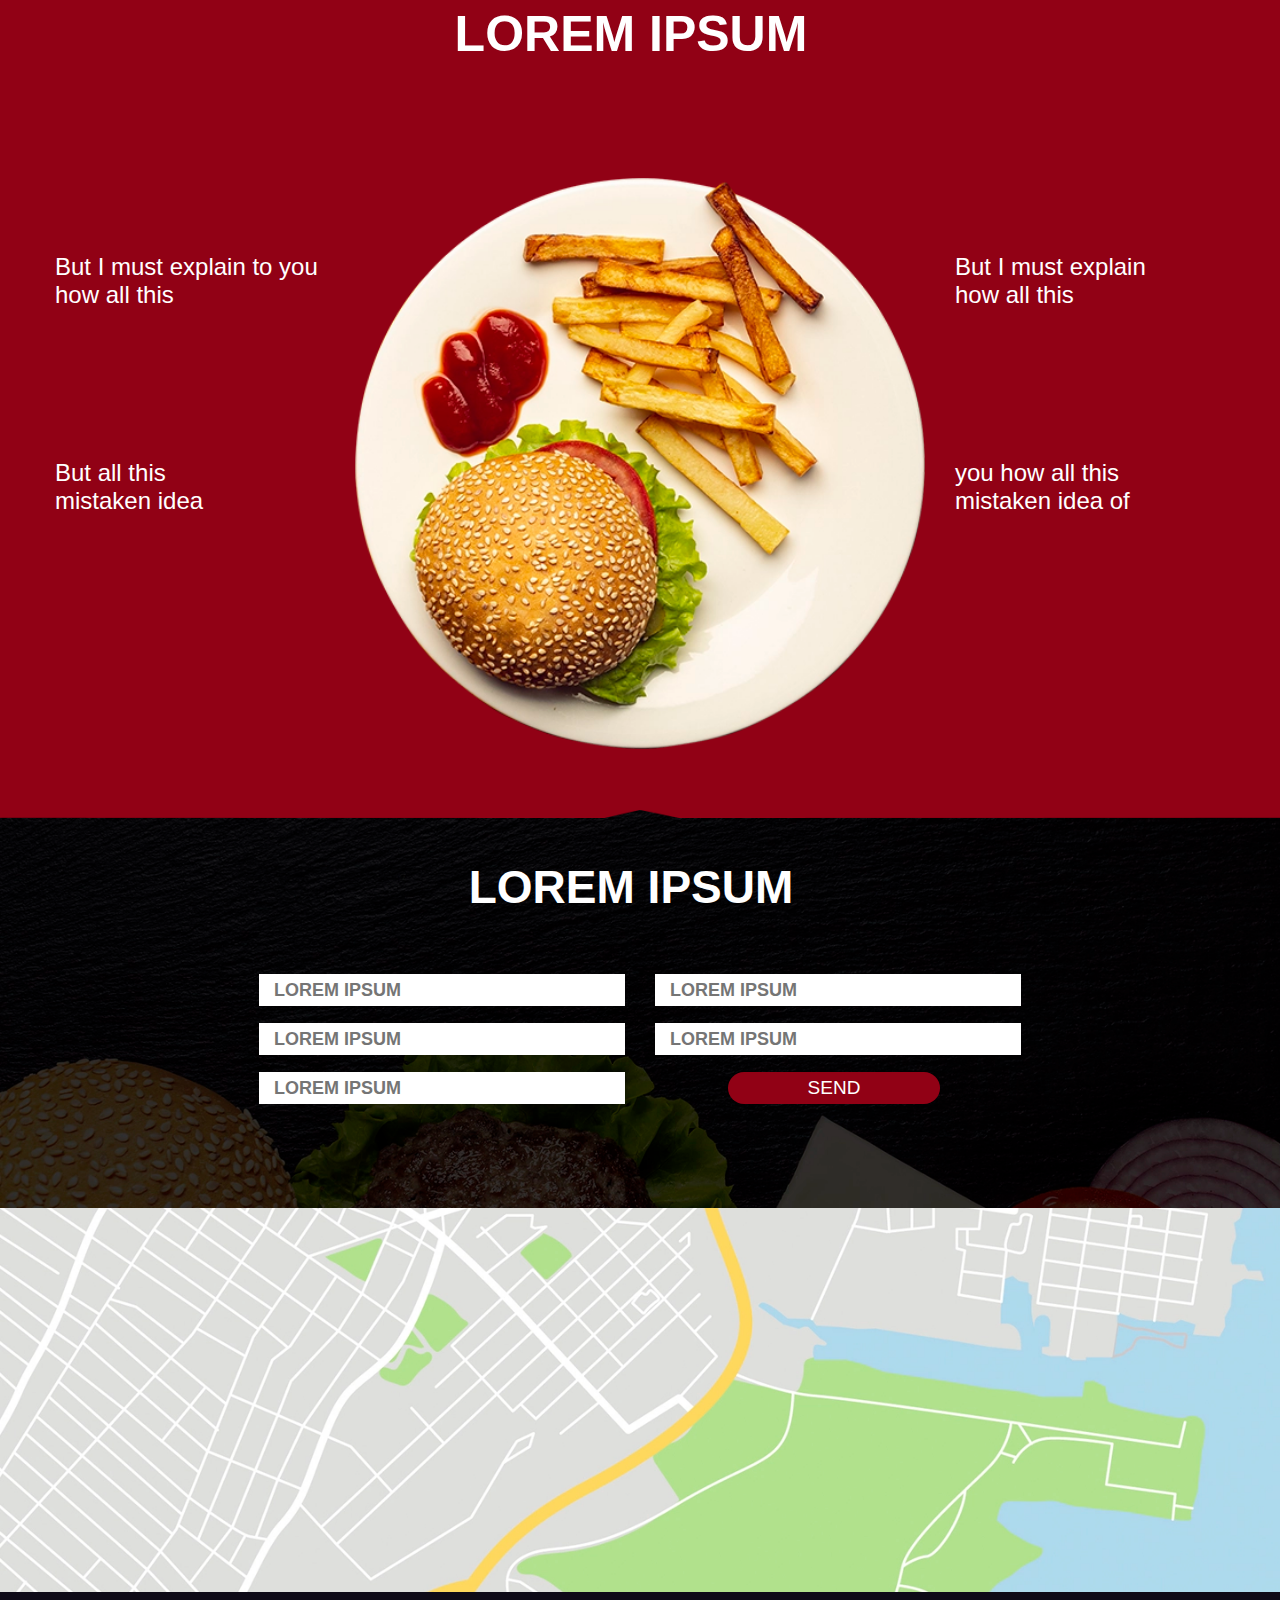
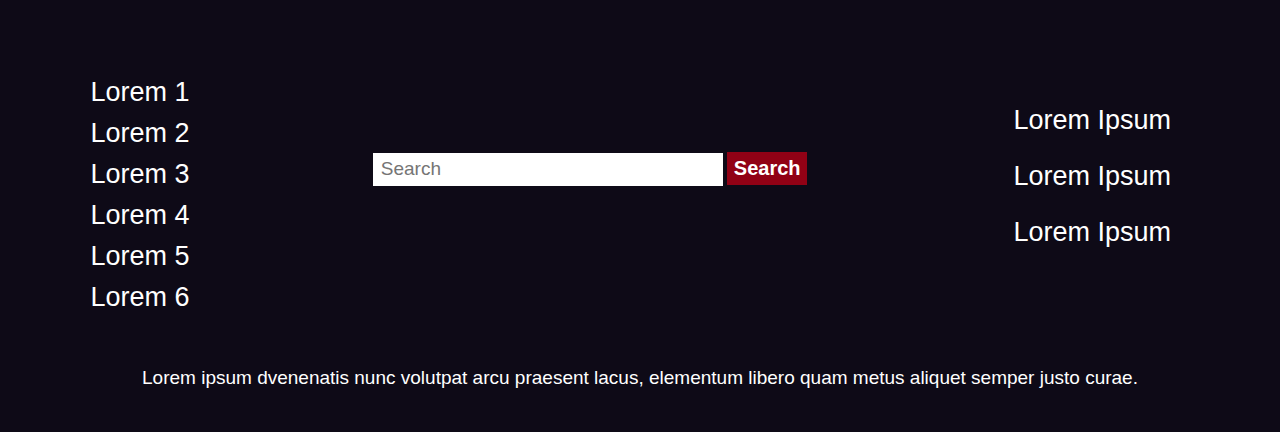
==== commit 63871e1e: "csschangs" ====
--- a/index.html
+++ b/index.html
@@ -21,12 +21,12 @@
         </div>
       </div>
       <div class="col-10 col-a-7 col-c-8 ">
-          <button class="bunside">
+          <button class="bunside" onclick="Hiden()">
             <samp class="samp"></samp>
             <samp class="samp"></samp>
             <samp class="samp"></samp>
           </button>
-          <div class="navbar">
+          <div class="navbar" id="navbar">
               <nav>
                   <ul>
                     <li>
@@ -42,7 +42,7 @@
                       <a href="loremthree.html">LOREM</a>
                     </li>
                   </ul>
-                  <div>
+                  <div class="bundiv">
                     <button class="bun">SINE UP</button>
                   </div>
               </nav>
@@ -138,7 +138,7 @@
 <div class="ware4" role="banner">
   <div class="container">
     <div class="row">
-      <div class="col-4  col-c-12">
+      <div class="col-4  ">
         <div class="loremimg">
           <img src="images/lorem1.webp" alt="photo">
         </div>
@@ -146,7 +146,7 @@
           <h1>LOREM IPSUM</h1>
         </div>
       </div>
-      <div class="col-4  col-c-12">
+      <div class="col-4  ">
         <div class="loremimg" >
           <img src="images/lorem2.webp" alt="photo">
         </div>
@@ -154,7 +154,7 @@
           <h1>LOREM IPSUM</h1>
         </div>
       </div>
-      <div class="col-4 col-c-12">
+      <div class="col-4 ">
         <div class="loremimg">
           <img src="images/lorem1.webp" alt="photo">
         </div>
--- a/css/style.css
+++ b/css/style.css
@@ -104,6 +104,10 @@
      height: 65px ;
      margin: -16px 20px 0px 31px ;
 }
+.bun:hover{
+    background-color: #b4a8a8;
+    color: #910115;
+}
 
 /*socson*/
 
@@ -133,6 +137,11 @@
     border: none;
     margin-top: 99px;
     font-size: 33px ;
+    font-weight: 600;
+}
+.ware .bainertext .bun2:hover{
+    background-color: #f7e9e9ce;
+    color: #f03f09de;
 }
 
 /*socson2*/
@@ -181,6 +190,10 @@
     font-size: 42px ;
     margin-bottom: 50px;
 }
+.ware2 .bun3:hover{
+    background-color: #b9adad;
+    color: #910115;
+}
 
 /*socson3*/
 
@@ -262,6 +275,10 @@
     margin-top: 17px;
     font-size: 40px ;
 }
+.ware5 .button4 .bun4:hover{
+    background-color: #d3bdbd;
+    color: #910115;
+}
 
 .ware5 .sedtutuimg img{
      width: 100%;
@@ -371,6 +388,10 @@
      margin: 0px 0px 0px 73px ;
      font-size: 19px;
 }
+.bun5:hover{
+    background-color: #e0c6c6;
+    color: #910115;
+}
 
 /*socson8*/
 
@@ -415,7 +436,12 @@
      font-size: 20px;
      background-color: #910115;
      border: none;
-     color: #fff;
+     font-weight: 600;
+     color: #fff;
+}
+.footerbun:hover{
+    background-color: #f0dddd;
+    color: #910115;
 }
 .loremright ul{
      margin-top: 108px;
@@ -441,7 +467,7 @@
     margin-top: 49px;
 }
 
-/*Risonsiv.style*/
+/*Risponsiv.style*/
 
 @media(max-width: 425px){
      
@@ -454,10 +480,43 @@
 
 /*header*/
 
+.bundiv{
+    display: none;
+}
 .navbar{
-     display: none;
-}
-
+    display: none;
+}
+nav ul li a {
+    font-size: 25px;
+    text-shadow: 3px 2px 0px black;
+}
+nav ul {
+    margin: 10px 0px 10px 10px;
+}
+nav ul li {
+    margin: 7px;
+}
+nav{
+    margin-top: 80px;
+    background-color: #0000009a;
+}
+header{
+    height: 98px;
+}
+.logo {
+    border-radius: 50%;
+    height: 75px;
+}
+.logo h3{
+    padding-top: 13px;
+}
+.logo h1 {
+    font-size: 15px;
+}
+.logo h2 {
+    margin-top: -20px;
+    font-size: 14px;
+}
 .bunside{
      display: block;     
      float: right;
@@ -466,7 +525,7 @@
      background: transparent;
      border: 2px solid;
      border-color: #30265c;
-     margin-top: 40px;
+     margin-top: 28px;
      margin-right: 10px;
      border-radius: 10px;
 }
@@ -515,7 +574,7 @@
      font-size: 25px;
  }
  .ware2 .imagestext p {
-     font-size: 18px;
+     font-size: 14px;
  }
  .ware2 .bun3 {
      width: 145px;
@@ -532,11 +591,11 @@
      height: 109px;
  }
  .ware3 .sedut h1 {
-     font-size: 13px;
+     font-size: 14px;
      margin-top: 25px;
  }
  .ware3 .sedut p {
-     font-size: 6px;
+     font-size: 7px;
      margin-top: 12px;
  }
 
@@ -547,23 +606,23 @@
      margin-top: 30px;
  }
  .ware4 .loremtext h1 {
-     font-size: 9px;
+     font-size: 7px;
      margin-top: 26px;
      margin-bottom: 20px;
  }
  .ware4 #imgcenter h1 {
+     font-size: 7px;
+ }
+
+/*ware5*/
+
+.ware5 .sedtutu h1 {
+     font-size: 13px;
+     margin-top: 75px;
+ }
+
+ .ware5 .sedtutu p {
      font-size: 9px;
- }
-
-/*ware5*/
-
-.ware5 .sedtutu h1 {
-     font-size: 17px;
-     margin-top: 75px;
- }
-
- .ware5 .sedtutu p {
-     font-size: 6px;
      margin-top: 8px;
  }
 
@@ -573,6 +632,7 @@
      margin-left: -50px;
      font-size: 11px;
      margin-top: 15px;
+     margin-bottom: 15px;
  }
  .ware5 .sedtutuimg img {
      margin-top: 70px;
@@ -591,67 +651,70 @@
      margin-bottom: 30px;
  }
  .ware6 .text1 p {
-     font-size: 10px;
+     font-size: 7px;
      margin-top: 20px;
  }
  .ware6 .text2 p {
-     font-size: 10px;
+     font-size: 7px;
      margin-top: 50px;
  }
  .ware6 .text3 p {
-     font-size: 10px;
+     font-size: 7px;
      margin-top: 20px;
  }
  .ware6 .text4 p {
-     font-size: 10px;
+     font-size: 7px;
      margin-top: 50px;
  }
 
  /*ware7*/
 
 .ware7{
-     height: 108px;
+     height: 85px;
 }
  .ware7 .textcenter h1 {
-     font-size: 18px;
-     margin-top: 8px;
-     margin-bottom: -7px;
+     font-size: 15px;
+     margin-top: 5px;
+     margin-bottom: -10px;
  }
  .ware7 input {
-     width: 125px;
-     height: 17px;
-     margin-bottom: 3px;
-     font-weight: 700;
-     font-size: 10px;
+     width: 105px;
+     height: 15px;
+     margin-bottom: 0px;
+     font-weight: 500;
+     font-size: 7px;
      padding: 0px 0px 0px 10px;
  }
  .bun5 {
-     width: 100px;
-     height: 22px;
-     margin: 3px 0px 0px 16px;
-     font-size: 15px;
+    width: 85px;
+    height: 17px;
+    margin: 4px 0px 0px 13px;
+    font-size: 13px;
  }
 
  /*ware8*/
 
  .ware8 {
-     height: 104px;
+     height: 76px;
  }
 
  /*footer*/
 
 footer{
-     height: 275px;
+     height: 230px;
 }
 
  .loremlaft ul {
      margin-top: 20px;
  }
+ .loremlaft li {
+    padding: 1px;
+}
  .loremlaft a {
-     font-size: 11px;
+     font-size: 8px;
  }
  .alingcenter input {
-     width: 105px;
+     width: 80px;
      height: 25px;
      font-size: 12px;
      border-radius: 5px;
@@ -677,11 +740,11 @@
      font-size: 10px;
  }
  .loremright a {
-     font-size: 11px;
+     font-size: 5px;
      padding: 0px;
  }
  .col-12text p {
-     font-size: 13px;
+     font-size: 10px;
      margin-top: 20px;
  }
 
@@ -696,8 +759,26 @@
 
 /*header*/
 
+
+.bundiv{
+    display: none;
+}
 .navbar{
-     display: none;
+    display: none;
+}
+nav ul {
+    margin-left: 15px;
+}
+nav {
+    display: flex;
+    margin: 105px 0px 0px 110px;
+    background-color: #0000009a;
+}
+nav ul li {
+    margin: 10px;
+}
+nav ul li a {
+    text-shadow: 3px 2px 0px black;
 }
 
 .bunside{
@@ -752,7 +833,7 @@
  .ware2 .bun3{
      height: 73px;
      border-radius: 36px;
-     margin-left: 138px;
+     margin-left: 80px;
  }
 
 /*ware3*/
@@ -772,13 +853,14 @@
 /*ware4*/
 
  .ware4 .loremimg img{
-     height: 325px;
+     height: 210px;
+     margin-top: 45px;       
 }
 .ware4 #imgcenter h1 {
-     font-size: 45px;
+     font-size: 20px;
  }
 .ware4 .loremtext h1 {
-     font-size: 45px;
+     font-size: 20px;
 }
 
 /*ware5*/
